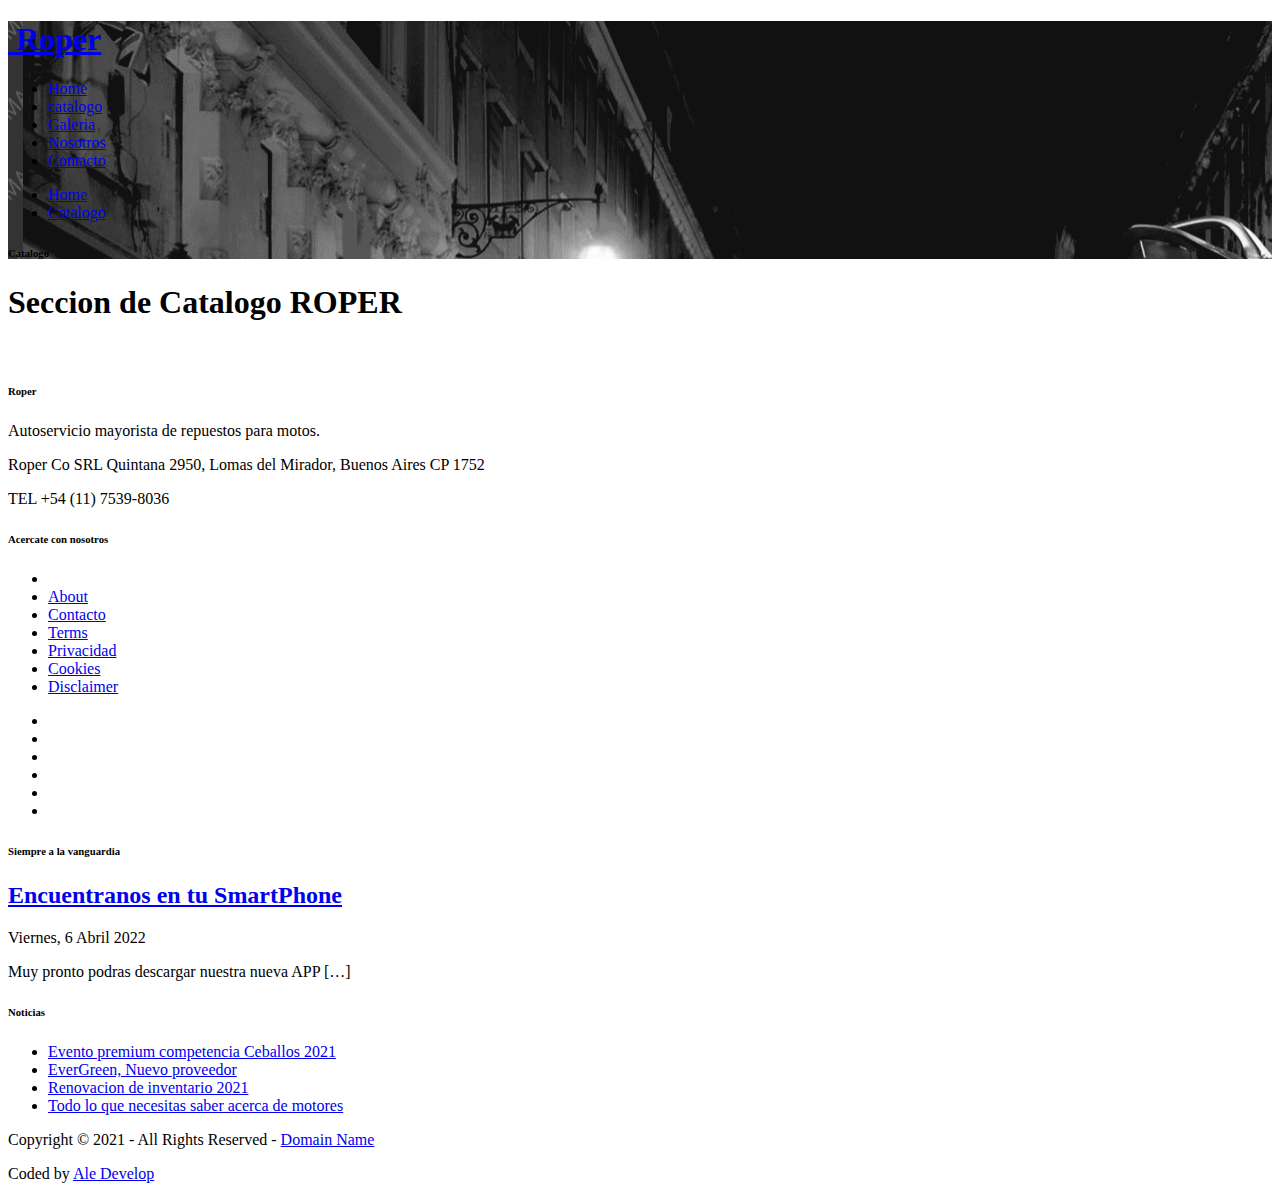
==== pages/catalogo.html @ 09e46a7c "Add files via upload" ====
<!DOCTYPE html>
<!--
Template Name: Roper
Author: <a href="_blank">Ale Code</a>
Author URI: Ale-Test
Licence: Contenido pertenece a Roper y afines
Licence URI: N/D
-->
<html lang="">
<!-- To declare your language - read more here: https://www.w3.org/International/questions/qa-html-language-declarations -->
<head>
<title>Roper | Pages | Catalogo</title>
<meta charset="utf-8">
<meta name="viewport" content="width=device-width, initial-scale=1.0, maximum-scale=1.0, user-scalable=no">
<link href="../layout/styles/layout.css" rel="stylesheet" type="text/css" media="all">
</head>
<body id="top">
<!-- ################################################################################################ -->
<!-- ################################################################################################ -->
<!-- ################################################################################################ -->
<!-- Top Background Image Wrapper -->
<div class="bgded overlay" style="background-image:url('../images/demo/backgrounds/01.png');"> 
  <!-- ################################################################################################ -->
  <div class="wrapper row1">
    <header id="header" class="hoc clear"> 
      <!-- ################################################################################################ -->
      <div id="logo" class="fl_left">
        <h1><a href="../index.html"><img src="../images/demo/backgrounds/LO_Head.png" alt=""> Roper</a></h1>
      </div>
      <nav id="mainav" class="fl_right">
        <ul class="clear">
          <li><a href="../index.html">Home</a></li>
          <li class="active"><a href="catalogo.html">catalogo </a></li>

          <!-- <li><a class="drop" href="#">Dropdown</a> -->
          <li><a href="gallery.html">Galeria </a>

          </li>
          <li><a href="nosotros.html">Nosotros </a></li>
          <li><a href="contacto.html">Contacto </a></li>
        </ul>
      </nav>
      <!-- ################################################################################################ -->
    </header>
  </div>
  <!-- ################################################################################################ -->
  <!-- ################################################################################################ -->
  <!-- ################################################################################################ -->
  <section id="breadcrumb" class="hoc clear"> 
    <!-- ################################################################################################ -->
    <ul>
      <li><a href="#">Home</a></li>
      <li><a href="#">Catalogo</a></li>
    </ul>
    <!-- ################################################################################################ -->
    <h6 class="heading">Catalogo</h6>
    <!-- ################################################################################################ -->
  </section>
  <!-- ################################################################################################ -->
</div>
<!-- End Top Background Image Wrapper -->
<!-- ################################################################################################ -->
<!-- ################################################################################################ -->
<!-- ################################################################################################ -->
<div class="wrapper row3">
  <main class="hoc container clear"> 
    <!-- main body -->
    <!-- ################################################################################################ -->
    <div class="content"> 
      <!-- ################################################################################################ -->
      <h1>Seccion de Catalogo ROPER</h1>
      
      <img src="../images/demo/logos/silkone_catalog.png" alt="">
      
      
      
      <!-- ################################################################################################ -->
    </div>
    <!-- ################################################################################################ -->
    <!-- / main body -->
    <div class="clear"></div>
  </main>
</div>
<!-- ################################################################################################ -->
<!-- ################################################################################################ -->
<!-- ################################################################################################ -->
<div class="wrapper row4">
  <footer id="footer" class="hoc clear"> 
    <!-- ################################################################################################ -->
    <div class="one_quarter first">
      <h6 class="heading">Roper</h6>
      <p>Autoservicio mayorista de repuestos para motos.</p>
      <p>Roper Co SRL
        Quintana 2950, Lomas del Mirador, Buenos Aires
        CP 1752
      <p>TEL +54 (11) 7539-8036</p>
      </p>
      <p>

      </p>
    </div>
    <div class="one_quarter">
      <h6 class="heading">Acercate con nosotros</h6>
      <nav>
        <ul class="nospace">
          <li><a href="index.html"><i class="fa fa-lg fa-home"></i></a></li>
          <li><a href="trayectoria.html">About</a></li>
          <li><a href="contacto.html">Contacto</a></li>
          <li><a href="#">Terms</a></li>
          <li><a href="#">Privacidad</a></li>
          <li><a href="#">Cookies</a></li>
          <li><a href="#">Disclaimer</a></li>
        </ul>
      </nav>
      <ul class="faico clear">
        <li><a target="_blank" class="faicon-facebook" href="https://www.facebook.com/Roperargentina-101329245364672"><i class="fa fa-facebook"></i></a></li>
        <li><a target="_blank" class="faicon-twitter" href="#"><i class="fa fa-twitter"></i></a></li>
        <li><a target="_blank" class="faicon-dribble" href="#"><i class="fa fa-dribbble"></i></a></li>
        <li><a target="_blank" class="faicon-linkedin" href="#"><i class="fa fa-linkedin"></i></a></li>
        <li><a target="_blank" class="faicon-google-plus" href="#"><i class="fa fa-google-plus"></i></a></li>
        <li><a target="_blank" class="faicon-vk" href="#"><i class="fa fa-vk"></i></a></li>
      </ul>
    </div>
    <div class="one_quarter">
      <h6 class="heading">Siempre a la vanguardia</h6>
      <article>
        <h2 class="nospace font-x1"><a href="#">Encuentranos en tu SmartPhone</a></h2>
        <time class="font-xs" datetime="2045-04-06">Viernes, 6 Abril 2022</time>
        <p>Muy pronto podras descargar nuestra nueva APP [&hellip;]</p>
      </article>
    </div>
    <div class="one_quarter">
      <h6 class="heading">Noticias</h6>
      <ul class="nospace linklist">
        <li><a href="#">Evento premium competencia Ceballos 2021</a></li>
        <li><a href="#">EverGreen, Nuevo proveedor</a></li>
        <li><a href="#">Renovacion de inventario 2021</a></li>
        <li><a href="#">Todo lo que necesitas saber acerca de motores</a></li>
      </ul>
    </div>
    <!-- ################################################################################################ -->
  </footer>
</div>
<!-- ################################################################################################ -->
<!-- ################################################################################################ -->
<!-- ################################################################################################ -->
<div class="wrapper row5">
  <div id="copyright" class="hoc clear"> 
    <!-- ################################################################################################ -->
    <p class="fl_left">Copyright &copy; 2021 - All Rights Reserved - <a href="#">Domain Name</a></p>
    <p class="fl_right">Coded by <a target="_blank" href="_blank/" title="Website InCorp ">Ale Develop</a></p>
    <!-- ################################################################################################ -->
  </div>
</div>
<!-- ################################################################################################ -->
<!-- ################################################################################################ -->
<!-- ################################################################################################ -->
<a id="backtotop" href="#top"><i class="fa fa-chevron-up"></i></a>
<!-- JAVASCRIPTS -->
<script src="../layout/scripts/jquery.min.js"></script>
<script src="../layout/scripts/jquery.backtotop.js"></script>
<script src="../layout/scripts/jquery.mobilemenu.js"></script>
</body>
</html>
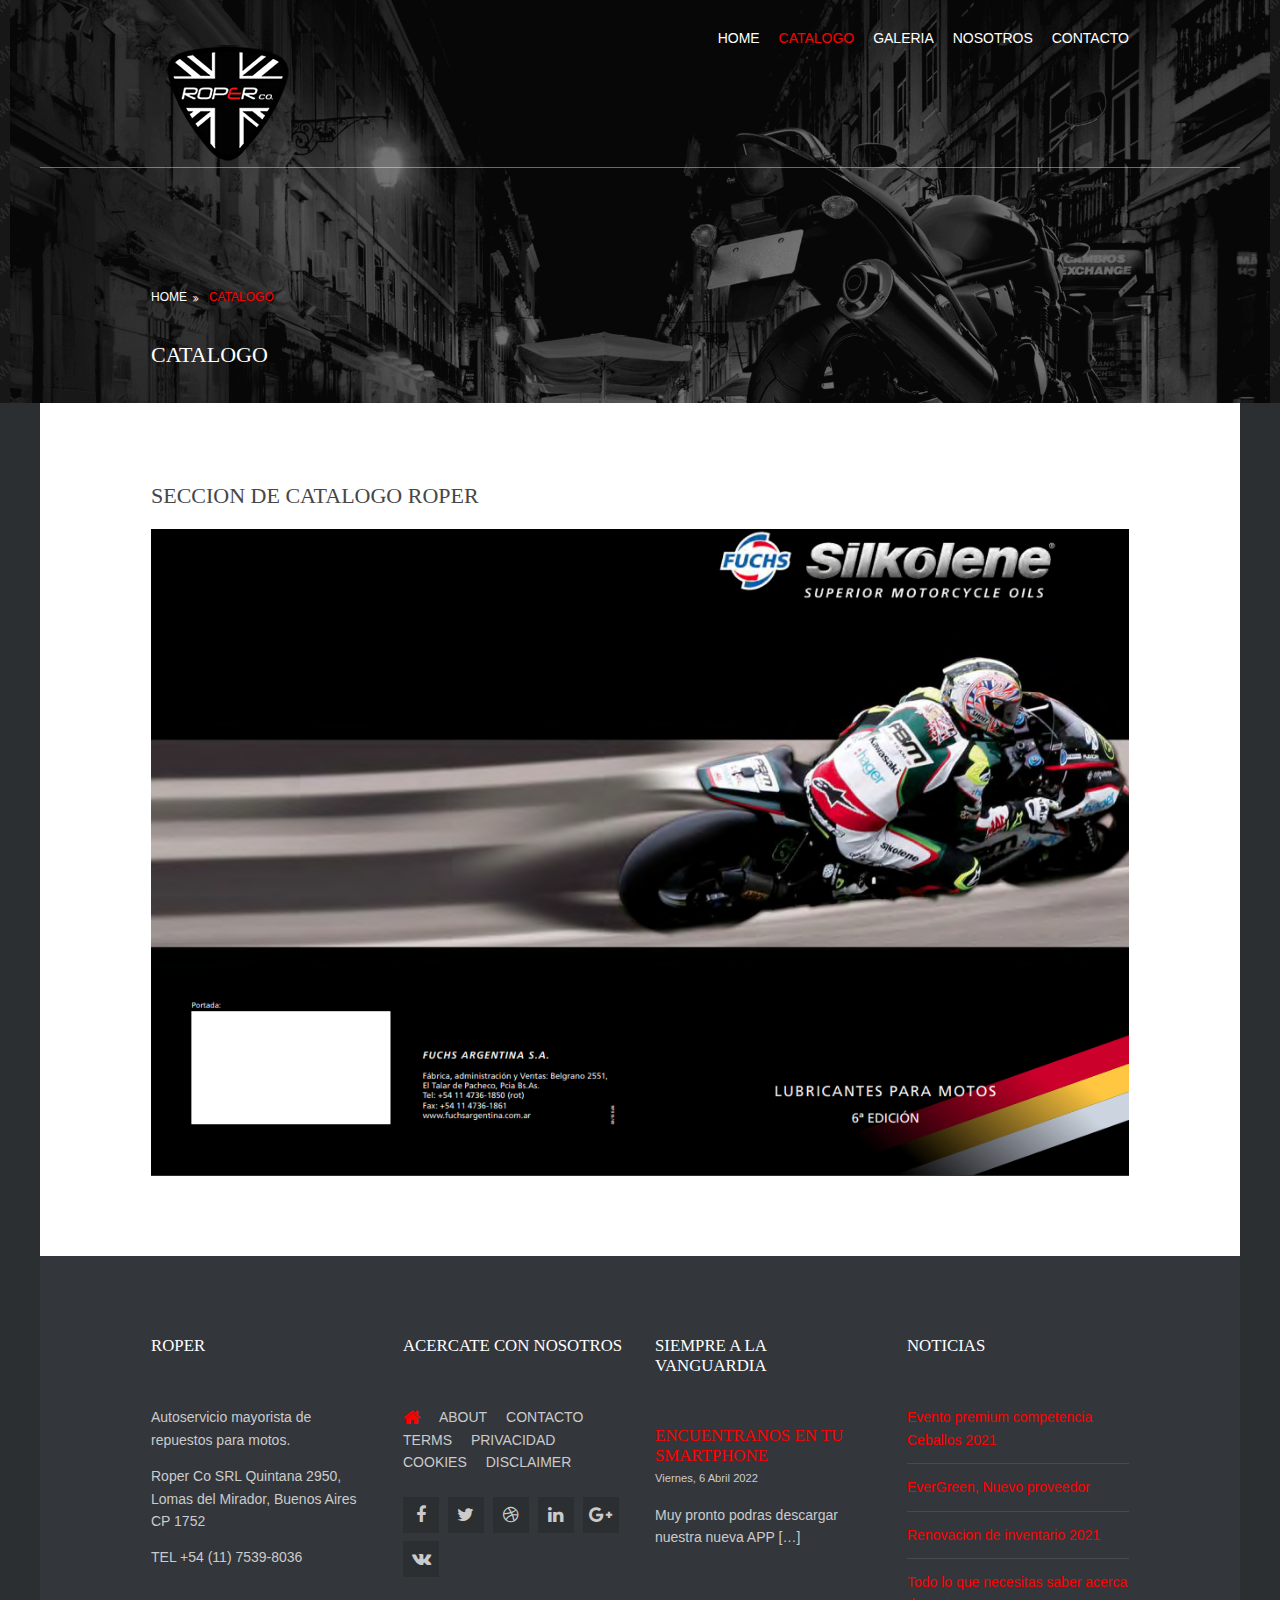
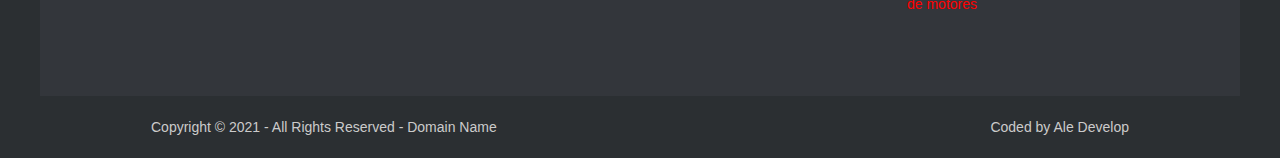
==== commit b325d41f: "upd2104180207" ====
--- a/pages/catalogo.html
+++ b/pages/catalogo.html
@@ -25,7 +25,7 @@
     <header id="header" class="hoc clear"> 
       <!-- ################################################################################################ -->
       <div id="logo" class="fl_left">
-        <h1><a href="../index.html"><img src="../images/demo/backgrounds/LO_Head.png" alt=""> Roper</a></h1>
+        <h1><a href="../index.html"><img src="../images/demo/home/logo-roper-solo.png" alt=""> </a></h1>
       </div>
       <nav id="mainav" class="fl_right">
         <ul class="clear">
--- a/layout/styles/layout.css
+++ b/layout/styles/layout.css
@@ -0,0 +1,571 @@
+@charset "utf-8";
+/*
+Template Name: Roper
+Author: <a href="#">Ale</a>
+Author URI: #
+Licence: Reserved
+Licence URI: #
+File: Framework CSS
+*/
+
+@import url("font-awesome.min.css");
+@import url("framework.css");
+
+/* Rows
+--------------------------------------------------------------------------------------------------------------- */
+.row1{border-bottom:1px solid;}
+.row2, .row2 a{}
+.row3, .row3 a{}
+.row4, .row4 a{}
+.row5, .row5 a{}
+
+
+/* Header
+--------------------------------------------------------------------------------------------------------------- */
+#header{}
+
+#header #logo{margin:30px 0 0 0;}
+#header #logo h1{margin:0; padding:0; font-size:22px; text-transform:uppercase;}
+
+
+/* Page Intro
+--------------------------------------------------------------------------------------------------------------- */
+#pageintro{padding:200px 0;}
+
+#pageintro article{display:block; max-width:75%; margin:0 auto; text-align:center;}
+#pageintro article *{word-wrap:break-word;}
+#pageintro .heading{margin-bottom:20px; font-size:3rem;}
+#pageintro p:first-of-type{display:block; max-width:75%; margin:0 auto 30px;}
+#pageintro footer{margin-top:80px;}
+
+
+/* Content Area
+--------------------------------------------------------------------------------------------------------------- */
+.container{padding:80px 0;}
+
+/* Content */
+.container .content{}
+
+.sectiontitle{display:block; margin-bottom:80px; text-align:center;}
+.sectiontitle *{margin:0;}
+.sectiontitle .heading{display:inline-block; position:relative; padding-bottom:8px;}
+.sectiontitle .heading::after{display:block; position:absolute; bottom:0; left:50%; width:50px; height:2px; margin-left:-25px; content:"";}
+
+.videocontainer iframe{border:none; border-width:0;}
+.videocontainer figcaption{margin-top:10px;}
+
+.services{text-align:center;}
+.services li article{padding:30px 20px;}
+.services li article *{margin:0; padding:0;}
+.services li article i{margin-bottom:20px;}
+.services li article .heading{margin-bottom:15px; font-size:1.2rem;}
+
+.pricelist{display:block; max-width:480px; text-align:center; border:1px solid;}
+.pricelist > li *{margin:0;}
+.pricelist > li{padding:10px;}
+/* This can be specifically defined as the first two elements will always be there */
+.pricelist > li:nth-child(3){padding-top:30px;}
+/* We have used class="last", as there could be more than the default amount of <li> elements, which would mean using nth-child would be wrong if the individual lists displayed different amounts */
+/* If a fixed amount is shown (as in the default template - 8 <li> elements) you can use: .pricelist > li:nth-child(7){padding-top:30px;} */
+.pricelist > li.last{padding-bottom:30px;}
+.pricelist > li:first-child, .pricelist > li:nth-child(2), .pricelist > li:last-child{padding:20px 10px;}
+.pricelist > li:first-child{line-height:1;}
+.pricelist > li:first-child strong{font-size:2.8rem; letter-spacing:-3px;}
+.pricelist > li:first-child em{font-size:.8rem; text-transform:uppercase; font-style:normal;}
+.pricelist > li:nth-child(2){font-size:1.2rem; text-transform:uppercase;}
+.pricelist > li:last-child{border-top:1px solid;}
+.pricelist > li:last-child > p:first-of-type{margin-bottom:10px; font-size:.8rem; text-transform:uppercase;}
+
+.team figure{display:block; position:relative; max-width:320px;}
+.team > figure:last-child{margin-bottom:0;}/* Used when elements stack in smaller viewports */
+.team figure figcaption{padding-top:15px; text-align:center;}
+.team figure figcaption *{margin:0; line-height:1;}
+.team figure figcaption .heading{margin-bottom:8px; font-size:1.2rem;}
+.team figure figcaption em{display:block; font-size:.8rem; font-style:normal;}
+.team figure figcaption footer{margin-top:15px;}
+.team figure figcaption footer .faico li{margin:0 5px;}
+.team figure figcaption footer .faico li a{width:auto; height:auto; line-height:normal; font-size:14px;}
+
+.testimonials{}
+.testimonials article{max-width:55%; margin:0 auto; text-align:center;}
+.testimonials article *{margin:0; padding:0;}
+.testimonials article img{margin-bottom:20px; border-radius:50%;}
+.testimonials article blockquote{margin-bottom:20px;}
+.testimonials article .heading{}
+.testimonials article em{display:block; margin-top:-5px; font-size:.8rem; font-style:normal;}
+
+.latest{}
+.latest article{}
+.latest article figure{display:block; position:relative; margin-bottom:30px;}
+.latest article figure img{}
+.latest article .txtwrap{}
+.latest article .txtwrap .heading{margin:0; font-size:1.2rem;}
+.latest article .txtwrap .meta{}
+.latest article .txtwrap .meta li{display:inline-block; font-size:.8rem;}
+.latest article .txtwrap .meta li::after{margin-left:5px; content:"|";}
+.latest article .txtwrap .meta li:last-child::after{margin:0; content:"";}
+.latest article .txtwrap p{}
+.latest article .txtwrap footer{}
+
+#stats{text-align:center;}
+#stats li *{margin:0; padding:0;}
+#stats li:last-child{margin-bottom:0;}/* Used when elements stack in small viewports */
+#stats li i{margin-bottom:30px;}
+#stats li p:first-of-type{margin-bottom:15px; text-transform:uppercase;}
+#stats li p:last-of-type{font-size:1.6rem;}
+
+/* Comments */
+#comments ul{margin:0 0 40px 0; padding:0; list-style:none;}
+#comments li{margin:0 0 10px 0; padding:15px;}
+#comments .avatar{float:right; margin:0 0 10px 10px; padding:3px; border:1px solid;}
+#comments address{font-weight:bold;}
+#comments time{font-size:smaller;}
+#comments .comcont{display:block; margin:0; padding:0;}
+#comments .comcont p{margin:10px 5px 10px 0; padding:0;}
+
+#comments form{display:block; width:100%;}
+#comments input, #comments textarea{width:100%; padding:10px; border:1px solid;}
+#comments textarea{overflow:auto;}
+#comments div{margin-bottom:15px;}
+#comments input[type="submit"], #comments input[type="reset"]{display:inline-block; width:auto; min-width:150px; margin:0; padding:8px 5px; cursor:pointer;}
+
+/* Sidebar */
+.container .sidebar{}
+
+.sidebar .sdb_holder{margin-bottom:50px;}
+.sidebar .sdb_holder:last-child{margin-bottom:0;}
+
+
+/* Footer
+--------------------------------------------------------------------------------------------------------------- */
+#footer{padding:80px 0;}
+
+#footer .heading{margin-bottom:50px; font-size:1.2rem;}
+
+#footer nav{margin-bottom:15px; text-transform:uppercase;}
+#footer nav ul{}
+#footer nav ul li{display:inline-block; margin-right:15px;}
+#footer nav ul li:last-child{margin-right:0;}
+
+#footer .linklist li{display:block; margin-bottom:12px; padding:0 0 12px 0; border-bottom:1px solid;}
+#footer .linklist li:last-child{margin:0; padding:0; border:none;}
+#footer .linklist li::before, #footer .linklist li::after{display:table; content:"";}
+#footer .linklist li, #footer .linklist li::after{clear:both;}
+
+
+/* Copyright
+--------------------------------------------------------------------------------------------------------------- */
+#copyright{padding:20px 0;}
+#copyright *{margin:0; padding:0;}
+
+
+/* Transition Fade
+This gives a smooth transition to "ALL" elements used in the layout - other than the navigation form used in mobile devices
+If you don't want it to fade all elements, you have to list the ones you want to be faded individually
+Delete it completely to stop fading
+--------------------------------------------------------------------------------------------------------------- */
+*, *::before, *::after{transition:all .28s ease-in-out;}
+#mainav form *{transition:none !important;}
+
+
+/* ------------------------------------------------------------------------------------------------------------ */
+/* ------------------------------------------------------------------------------------------------------------ */
+/* ------------------------------------------------------------------------------------------------------------ */
+/* ------------------------------------------------------------------------------------------------------------ */
+/* ------------------------------------------------------------------------------------------------------------ */
+
+
+/* Navigation
+--------------------------------------------------------------------------------------------------------------- */
+nav ul, nav ol{margin:0; padding:0; list-style:none;}
+
+#mainav, #breadcrumb, .sidebar nav{line-height:normal;}
+#mainav .drop::after, #mainav li li .drop::after, #breadcrumb li a::after, .sidebar nav a::after{position:absolute; font-family:"FontAwesome"; font-size:10px; line-height:10px;}
+
+/* Top Navigation */
+#mainav{}
+#mainav ul{text-transform:uppercase;}
+#mainav ul ul{z-index:9999; position:absolute; width:180px; text-transform:none;}
+#mainav ul ul ul{left:180px; top:0;}
+#mainav li{display:inline-block; position:relative; margin:0 15px 0 0; padding:0;}
+#mainav li:last-child{margin-right:0;}
+#mainav li li{width:100%; margin:0;}
+#mainav li a{display:block; padding:30px 0;}
+#mainav li li a{border:solid; border-width:0 0 1px 0;}
+#mainav .drop{padding-left:15px;}
+#mainav li li a, #mainav li li .drop{display:block; margin:0; padding:10px 15px;}
+#mainav .drop::after, #mainav li li .drop::after{content:"\f0d7";}
+#mainav .drop::after{top:35px; left:5px;}
+#mainav li li .drop::after{top:15px; left:5px;}
+#mainav ul ul{visibility:hidden; opacity:0;}
+#mainav ul li:hover > ul{visibility:visible; opacity:1;}
+
+#mainav form{display:none; margin:0; padding:0;}
+#mainav form select, #mainav form select option{display:block; cursor:pointer; outline:none;}
+#mainav form select{width:100%; padding:5px; border:1px solid;}
+#mainav form select option{margin:5px; padding:0; border:none;}
+
+/* Breadcrumb */
+#breadcrumb{padding:120px 0 15px;}
+#breadcrumb ul{margin:0 0 30px 0; padding:0 0 8px 0; list-style:none; text-transform:uppercase;}
+#breadcrumb li{display:inline-block; margin:0 6px 0 0; padding:0;}
+#breadcrumb li a{display:block; position:relative; margin:0; padding:0 12px 0 0; font-size:12px;}
+#breadcrumb li a::after{top:3px; right:0; content:"\f101";}
+#breadcrumb li:last-child a{margin:0; padding:0;}
+#breadcrumb li:last-child a::after{display:none;}
+
+/* Sidebar Navigation */
+.sidebar nav{display:block; width:100%;}
+.sidebar nav li{margin:0 0 3px 0; padding:0;}
+.sidebar nav a{display:block; position:relative; margin:0; padding:5px 10px 5px 15px; text-decoration:none; border:solid; border-width:0 0 1px 0;}
+.sidebar nav a::after{top:9px; left:5px; content:"\f101";}
+.sidebar nav ul ul a{padding-left:35px;}
+.sidebar nav ul ul a::after{left:25px;}
+.sidebar nav ul ul ul a{padding-left:55px;}
+.sidebar nav ul ul ul a::after{left:45px;}
+
+/* Pagination */
+.pagination{display:block; width:100%; text-align:center; clear:both;}
+.pagination li{display:inline-block; margin:0 2px 0 0;}
+.pagination li:last-child{margin-right:0;}
+.pagination a, .pagination strong{display:block; padding:8px 11px; border:1px solid; background-clip:padding-box; font-weight:normal;}
+
+/* Back to Top */
+#backtotop{z-index:999; display:inline-block; position:fixed; visibility:hidden; bottom:20px; right:20px; width:36px; height:36px; line-height:36px; font-size:16px; text-align:center; opacity:.2;}
+#backtotop i{display:block; width:100%; height:100%; line-height:inherit;}
+#backtotop.visible{visibility:visible; opacity:.5;}
+#backtotop:hover{opacity:1;}
+
+
+/* Tables
+--------------------------------------------------------------------------------------------------------------- */
+table, th, td{border:1px solid; border-collapse:collapse; vertical-align:top;}
+table, th{table-layout:auto;}
+table{width:100%; margin-bottom:15px;}
+th, td{padding:5px 8px;}
+td{border-width:0 1px;}
+
+
+/* Gallery
+--------------------------------------------------------------------------------------------------------------- */
+#gallery{display:block; width:100%; margin-bottom:50px;}
+#gallery figure figcaption{display:block; width:100%; clear:both;}
+#gallery li{margin-bottom:30px;}
+
+
+/* Font Awesome Social Icons
+--------------------------------------------------------------------------------------------------------------- */
+.faico{margin:0; padding:0; list-style:none;}
+.faico li{display:inline-block; margin:8px 5px 0 0; padding:0; line-height:normal;}
+.faico li:last-child{margin-right:0;}
+.faico a{display:inline-block; width:36px; height:36px; line-height:36px; font-size:18px; text-align:center;}
+
+.faico a{color:inherit;}
+.faico a:hover{}
+
+.faicon-dribble:hover{color:#EA4C89;}
+.faicon-facebook:hover{color:#3B5998;}
+.faicon-google-plus:hover{color:#DB4A39;}
+.faicon-linkedin:hover{color:#0E76A8;}
+.faicon-twitter:hover{color:#00ACEE;}
+.faicon-vk:hover{color:#4E658E;}
+
+
+/* ------------------------------------------------------------------------------------------------------------ */
+/* ------------------------------------------------------------------------------------------------------------ */
+/* ------------------------------------------------------------------------------------------------------------ */
+/* ------------------------------------------------------------------------------------------------------------ */
+/* ------------------------------------------------------------------------------------------------------------ */
+
+
+/* Colours
+--------------------------------------------------------------------------------------------------------------- */
+body{color:#CBCBCB; background-color:#2B2F32;}
+a{color:#FE0000;}
+a:active, a:focus{background:transparent;}/* IE10 + 11 Bugfix - prevents grey background */
+hr, .borderedbox{border-color:#D7D7D7;}
+label span{color:#FF0000; background-color:inherit;}
+input:focus, textarea:focus, *:required:focus{border-color:#56AED4;}
+
+.overlay{color:#FFFFFF; background-color:inherit;}
+.overlay::after{color:inherit; background-color:rgba(0,0,0,.55);}
+.overlay.light{color:#474747;}
+.overlay.light::after{background-color:rgba(255,255,255,.8);}
+
+.btn, .btn.inverse:hover{color:#FFFFFF; background-color:#FE0000; border-color:#FE0000;}
+.btn:hover, .btn.inverse{color:inherit; background-color:transparent; border-color:inherit;}
+
+.imgover:hover::before{background:rgba(0,0,0,.55);}
+.imgover, .imgover:hover::after{color:#FFFFFF;}
+
+
+/* Rows */
+.row1{color:#FFFFFF; border-color:rgba(255,255,255,.4);}
+.row2{color:#474747; background-color:#FAFAFA;}
+.row3{color:#474747; background-color:#FFFFFF;}
+.row4{color:#CBCBCB; background-color:#33363B;}
+.row5, .row5 a{color:#CBCBCB; background-color:#2B2F32;}
+
+
+/* Header */
+#header a{color:inherit;}
+
+
+/* Content Area */
+.sectiontitle .heading::after{background-color:#FE0000;}
+
+.services li article{color:inherit; background-color:inherit;}
+.services li article a{color:inherit;}
+.services li article:hover{color:inherit; background-color:#FFFFFF; box-shadow:0px 0px 15px rgba(0,0,0,.2);}
+.services li article:hover > a{color:#FE0000;}
+
+.pricelist{background-color:#FFFFFF;}
+.pricelist > li:nth-child(2){color:#FFFFFF; background-color:#2B2F32;}
+.pricelist, .pricelist > li:last-child{border-color:#D7D7D7;}
+.pricelist:hover, .pricelist.bargain{box-shadow:0px 0px 15px rgba(0,0,0,.2);}
+
+
+/* Footer */
+#footer .heading{color:#FFFFFF;}
+#footer hr, #footer .borderedbox, #footer .linklist li{border-color:rgba(255,255,255,.1);}
+
+#footer nav a{color:inherit;}
+#footer nav li:first-child a, #footer nav a:hover{color:#FE0000;}
+
+#footer .faico a{color:inherit; background-color:#2B2F32;}
+#footer .faico a:hover{color:#FFFFFF;}
+#footer .faicon-dribble:hover{background-color:#EA4C89;}
+#footer .faicon-facebook:hover{background-color:#3B5998;}
+#footer .faicon-google-plus:hover{background-color:#DB4A39;}
+#footer .faicon-linkedin:hover{background-color:#0E76A8;}
+#footer .faicon-twitter:hover{background-color:#00ACEE;}
+#footer .faicon-vk:hover{background-color:#4E658E;}
+
+
+/* Navigation */
+#mainav li a{color:#FFFFFF;}
+#mainav .active a, #mainav a:hover, #mainav li:hover > a{color:#FE0000; background-color:inherit;}
+#mainav li li a, #mainav .active li a{color:#FFFFFF; background-color:rgba(51,54,59,.65)/* #33363B */; border-color:rgba(51,54,59,.65)/* #33363B */;}
+#mainav li li:hover > a, #mainav .active .active > a{color:#FFFFFF; background-color:#FE0000;}
+#mainav form select{color:#FFFFFF; background-color:#2B2F32; border-color:rgba(255,255,255,.2);/* #FFFFFF */}
+
+#breadcrumb a{color:inherit; background-color:inherit;}
+#breadcrumb li:last-child a{color:#FE0000;}
+
+.container .sidebar nav a{color:inherit; border-color:#D7D7D7;}
+.container .sidebar nav a:hover{color:#FE0000;}
+
+.pagination a, .pagination strong{border-color:#D7D7D7;}
+.pagination .current *{color:#FFFFFF; background-color:#FE0000;}
+
+#backtotop{color:#FFFFFF; background-color:#FE0000;}
+
+
+/* Tables + Comments */
+table, th, td, #comments .avatar, #comments input, #comments textarea{border-color:#D7D7D7;}
+#comments input:focus, #comments textarea:focus, #comments *:required:focus{border-color:#FE0000;}
+th{color:#FFFFFF; background-color:#373737;}
+tr, #comments li, #comments input[type="submit"], #comments input[type="reset"]{color:inherit; background-color:#FBFBFB;}
+tr:nth-child(even), #comments li:nth-child(even){color:inherit; background-color:#F7F7F7;}
+table a, #comments a{background-color:inherit;}
+
+
+/* ------------------------------------------------------------------------------------------------------------ */
+/* ------------------------------------------------------------------------------------------------------------ */
+/* ------------------------------------------------------------------------------------------------------------ */
+/* ------------------------------------------------------------------------------------------------------------ */
+/* ------------------------------------------------------------------------------------------------------------ */
+
+
+/* Media Queries
+--------------------------------------------------------------------------------------------------------------- */
+@-ms-viewport{width:device-width;}
+
+
+/* Max Wrapper Width - Laptop, Desktop etc.
+--------------------------------------------------------------------------------------------------------------- */
+@media screen and (min-width:978px){
+	.hoc{max-width:978px;}
+}
+
+
+/* Mobile Devices
+--------------------------------------------------------------------------------------------------------------- */
+@media screen and (max-width:900px){
+	.hoc{max-width:90%;}
+
+	#header{padding:30px 0;}
+	#header #logo{margin-top:3px;}
+
+	#mainav{}
+	#mainav ul{display:none;}
+	#mainav form{display:block;}
+
+	#breadcrumb{}
+
+	.container{}
+	#comments input[type="reset"]{margin-top:10px;}
+	.pagination li{display:inline-block; margin:0 5px 5px 0;}
+
+	#footer{}
+
+	#copyright{}
+	#copyright p:first-of-type{margin-bottom:10px;}
+}
+
+
+@media screen and (max-width:750px){
+	.imgl, .imgr{display:inline-block; float:none; margin:0 0 10px 0;}
+	.fl_left, .fl_right{display:block; float:none;}
+	.group .group > *:last-child, .clear .clear > *:last-child, .clear .group > *:last-child, .group .clear > *:last-child{margin-bottom:0;}/* Experimental - Needs more testing in different situations, stops double margin when stacking */
+	.one_half, .one_third, .two_third, .one_quarter, .two_quarter, .three_quarter{display:block; float:none; width:auto; margin:0 0 50px 0; padding:0;}
+
+	#header{text-align:center;}
+	#header #logo{margin:0 0 15px 0;}
+
+	.sectiontitle, .testimonials article{text-align:left;}
+	.testimonials article{max-width:none;}
+
+	#footer{padding-bottom:30px;}/* Not needed, just looks better. Compensates for the grid elements bottom margin when stacked */
+}
+
+
+/* Other
+--------------------------------------------------------------------------------------------------------------- */
+@media screen and (max-width:650px){
+	.scrollable{display:block; width:100%; margin:0 0 30px 0; padding:0 0 15px 0; overflow:auto; overflow-x:scroll;}
+	.scrollable table{margin:0; padding:0; white-space:nowrap;}
+
+	.inline li{display:block; margin-bottom:10px;}
+	.pushright li{margin-right:0;}
+
+
+	.font-x2{font-size:1.4rem;}
+	.font-x3{font-size:1.6rem;}
+
+	#pageintro article, #pageintro p:first-of-type{max-width:none; width:100%;}
+	#pageintro .heading{font-size:1.6rem;}
+}
+
+@keyframes slide {
+    0% { transform: translateX(0); }
+    10% { transform: translateX(0); }
+ 
+    15% { transform: translateX(-100%); }
+    30% { transform: translateX(-100%); }
+ 
+    35% { transform: translateX(-200%); }
+    50% { transform: translateX(-200%); }           
+ 
+    55% { transform: translateX(-300%); }
+    70% { transform: translateX(-300%); }
+ 
+    75% { transform: translateX(-400%); }
+    90% { transform: translateX(-400%); }
+ 
+    95% { transform: translateX(-500%); }
+    100% { transform: translateX(-500%); }
+}
+ 
+* { box-sizing: border-box; }
+ 
+html { scroll-behavior: smooth; }
+ 
+body {
+    font-family: sans-serif;
+}
+ 
+.wrapper {
+    max-width: 1200px;
+    margin: 0 auto;
+}
+ 
+.slider {
+    position: relative;
+}
+ 
+.slides {
+    position: relative;
+    display: flex;
+    overflow: hidden;
+}
+ 
+.slide {
+    width: 100vw;
+    flex-shrink: 0;
+    animation-name: slide;
+    animation-duration: 20s;
+    animation-iteration-count: infinite;
+    animation-timing-function: linear;
+}
+ 
+.slides:hover .slide {
+    animation-play-state: paused;
+}
+ 
+.slide img {
+    width: 100%;
+    vertical-align: top;
+}
+ 
+.slide a {
+    width: 100%;
+    display: inline-block;
+    position: relative;
+}
+ 
+.caption {
+    color: white;
+    text-shadow: 1px 1px black;
+    font-size: 8vw;
+    position: absolute;
+    bottom: 8vw;
+    right: 4vw;                                 
+}
+ 
+.slide:target {
+    animation-name: none;
+    position: absolute;
+    left: 0;
+    top: 0;
+    right: 0;
+    bottom: 0;
+    z-index: 50;
+}
+ 
+.slider-controler {         
+    position: absolute;
+    left: 0;
+    right: 0;
+    bottom: 0;
+    text-align: center;
+    padding: 5px;
+    background-color: rgba(0,0,0,0.5);
+    z-index: 100;
+}
+ 
+.slider-controler li {
+    margin: 0 0.5rem;
+    display: inline-block;
+    vertical-align: top;
+}
+ 
+.slider-controler a {
+    display: inline-block;
+    vertical-align: top;            
+    text-decoration: none;
+    color: white;
+    font-size: 1.5rem;
+}
+ 
+@media only screen and (min-width: 1200px) {
+    .slide {
+        width: 1200px;
+    }
+ 
+    .caption {
+        font-size: 72px;
+        bottom: 96px;
+        right: 50px; 
+    }
+}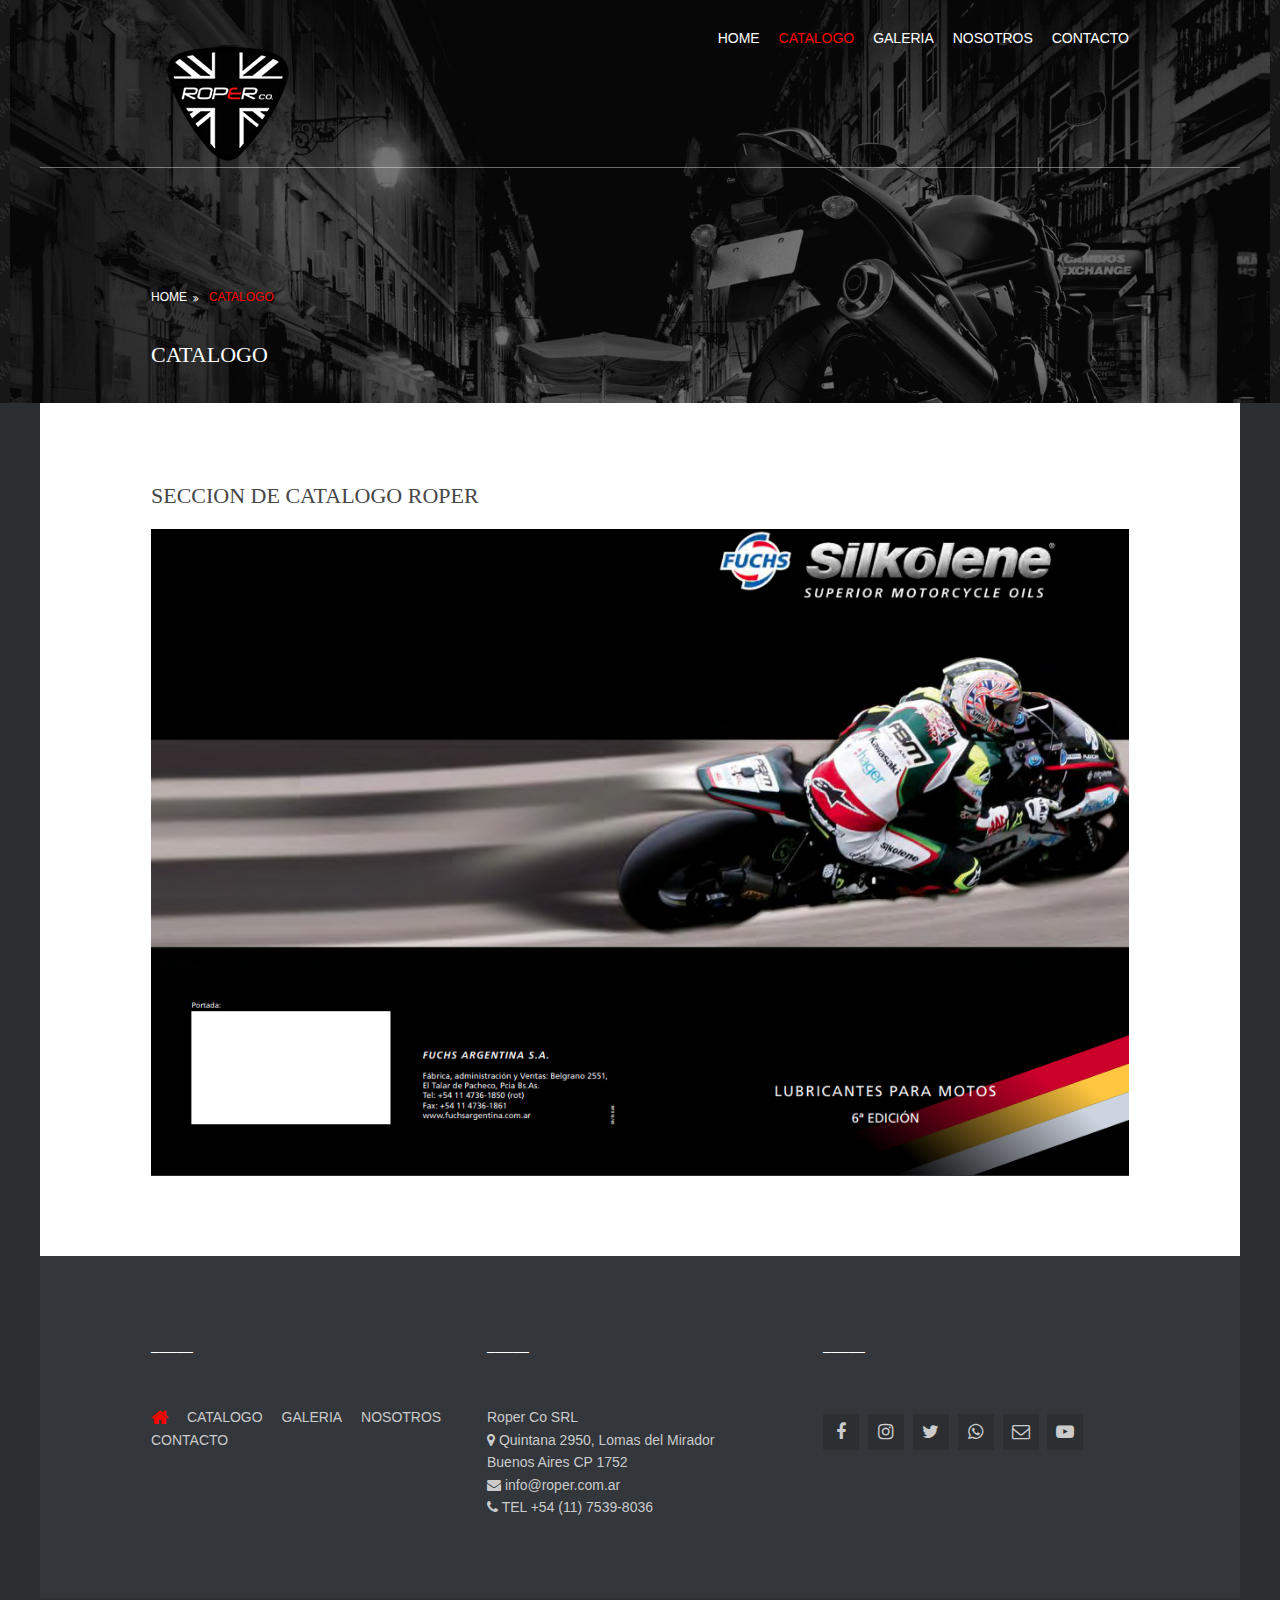
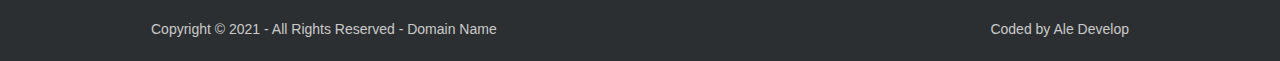
==== commit 64e73113: "upd180420211544" ====
--- a/pages/catalogo.html
+++ b/pages/catalogo.html
@@ -87,56 +87,44 @@
 <div class="wrapper row4">
   <footer id="footer" class="hoc clear"> 
     <!-- ################################################################################################ -->
-    <div class="one_quarter first">
-      <h6 class="heading">Roper</h6>
-      <p>Autoservicio mayorista de repuestos para motos.</p>
-      <p>Roper Co SRL
-        Quintana 2950, Lomas del Mirador, Buenos Aires
-        CP 1752
-      <p>TEL +54 (11) 7539-8036</p>
-      </p>
-      <p>
-
-      </p>
-    </div>
-    <div class="one_quarter">
-      <h6 class="heading">Acercate con nosotros</h6>
+    <div class="one_third first">
+      <h6 class="heading"> _____ </h6>
       <nav>
         <ul class="nospace">
-          <li><a href="index.html"><i class="fa fa-lg fa-home"></i></a></li>
-          <li><a href="trayectoria.html">About</a></li>
+          <li><a href="../index.html"><i class="fa fa-lg fa-home"></i></a></li>
+          <li><a href="catalogo.html">Catalogo</a></li>
+          <li><a href="gallery.html">Galeria</a></li>
+          <li><a href="nosotros.html">Nosotros</a></li>
           <li><a href="contacto.html">Contacto</a></li>
-          <li><a href="#">Terms</a></li>
-          <li><a href="#">Privacidad</a></li>
-          <li><a href="#">Cookies</a></li>
-          <li><a href="#">Disclaimer</a></li>
-        </ul>
+        </ul> 
       </nav>
-      <ul class="faico clear">
-        <li><a target="_blank" class="faicon-facebook" href="https://www.facebook.com/Roperargentina-101329245364672"><i class="fa fa-facebook"></i></a></li>
-        <li><a target="_blank" class="faicon-twitter" href="#"><i class="fa fa-twitter"></i></a></li>
-        <li><a target="_blank" class="faicon-dribble" href="#"><i class="fa fa-dribbble"></i></a></li>
-        <li><a target="_blank" class="faicon-linkedin" href="#"><i class="fa fa-linkedin"></i></a></li>
-        <li><a target="_blank" class="faicon-google-plus" href="#"><i class="fa fa-google-plus"></i></a></li>
-        <li><a target="_blank" class="faicon-vk" href="#"><i class="fa fa-vk"></i></a></li>
+      
+    </div>
+    <div class="one_third">
+      <h6 class="heading"> _____ </h6>
+      <ul class="nospace">
+        
+        <li>Roper Co SRL</li>
+        <li><i class="fa fa-map-marker"></i> Quintana 2950, Lomas del Mirador</li>
+        <li>Buenos Aires CP 1752</li>
+        <li><i class="fa fa-envelope"></i> info@roper.com.ar</li>
+        <li><i class="fa fa-phone"></i> TEL +54 (11) 7539-8036</li>
+
       </ul>
     </div>
-    <div class="one_quarter">
-      <h6 class="heading">Siempre a la vanguardia</h6>
+    <div class="one_third">
+      <h6 class="heading"> _____ </h6>
       <article>
-        <h2 class="nospace font-x1"><a href="#">Encuentranos en tu SmartPhone</a></h2>
-        <time class="font-xs" datetime="2045-04-06">Viernes, 6 Abril 2022</time>
-        <p>Muy pronto podras descargar nuestra nueva APP [&hellip;]</p>
+        <ul class="faico clear">
+          <li><a target="_blank" class="faicon-facebook" href="https://www.facebook.com/Roperargentina-101329245364672"><i class="fa fa-facebook"></i></a></li>
+          <li><a target="_blank" class="faicon-instagram" href="https://www.instagram.com/roper.argentina/"><i class="fa fa-instagram"></i></a></li>
+          <li><a target="_blank" class="faicon-twitter" href="#"><i class="fa fa-twitter"></i></a></li>
+          <li><a target="_blank" class="faicon-whatsapp" href="#"><i class="fa fa-whatsapp"></i></a></li>
+          <li><a target="_blank" class="faicon-envelope-o" href="#"><i class="fa fa-envelope-o"></i></a></li>
+          <li><a target="_blank" class="faicon-youtube-play" href="#"><i class="fa fa-youtube-play"></i></a></li>
+          <!-- <li><a target="_blank" class="faicon-qrcode" href="#"><i class="fa fa-qrcode"></i></a></li> -->
+        </ul>
       </article>
-    </div>
-    <div class="one_quarter">
-      <h6 class="heading">Noticias</h6>
-      <ul class="nospace linklist">
-        <li><a href="#">Evento premium competencia Ceballos 2021</a></li>
-        <li><a href="#">EverGreen, Nuevo proveedor</a></li>
-        <li><a href="#">Renovacion de inventario 2021</a></li>
-        <li><a href="#">Todo lo que necesitas saber acerca de motores</a></li>
-      </ul>
     </div>
     <!-- ################################################################################################ -->
   </footer>
--- a/layout/styles/layout.css
+++ b/layout/styles/layout.css
@@ -52,6 +52,7 @@
 .sectiontitle .heading::after{display:block; position:absolute; bottom:0; left:50%; width:50px; height:2px; margin-left:-25px; content:"";}
 
 .videocontainer iframe{border:none; border-width:0;}
+.videocontainer iframe{width:350px; height: 220px;}
 .videocontainer figcaption{margin-top:10px;}
 
 .services{text-align:center;}
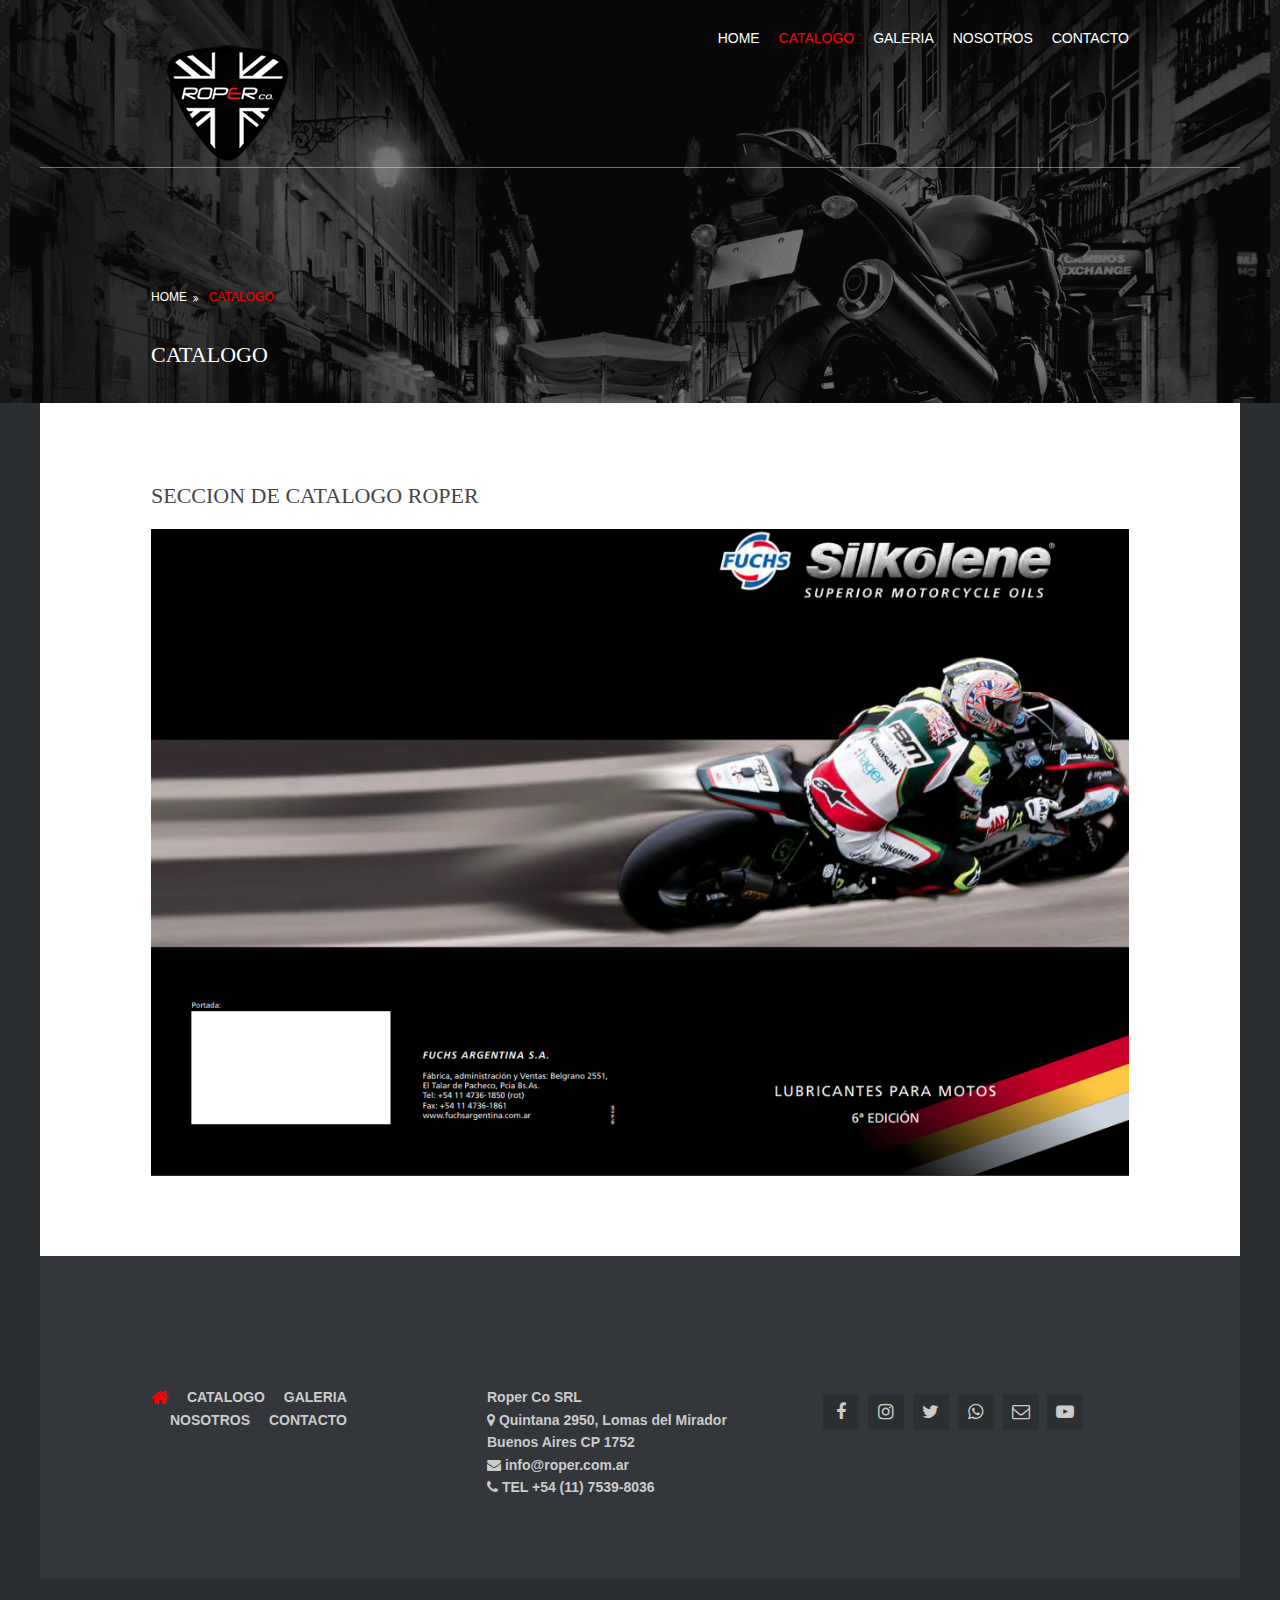
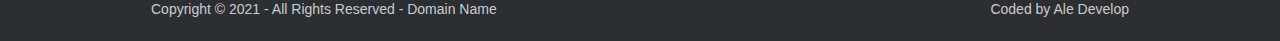
==== commit 9168754e: "upd2104190119" ====
--- a/pages/catalogo.html
+++ b/pages/catalogo.html
@@ -88,12 +88,16 @@
   <footer id="footer" class="hoc clear"> 
     <!-- ################################################################################################ -->
     <div class="one_third first">
-      <h6 class="heading"> _____ </h6>
+      <h6 class="heading"> </h6>
       <nav>
         <ul class="nospace">
           <li><a href="../index.html"><i class="fa fa-lg fa-home"></i></a></li>
           <li><a href="catalogo.html">Catalogo</a></li>
           <li><a href="gallery.html">Galeria</a></li>
+
+        </ul> 
+        <ul class="nospace">
+          <li></li>
           <li><a href="nosotros.html">Nosotros</a></li>
           <li><a href="contacto.html">Contacto</a></li>
         </ul> 
@@ -101,7 +105,7 @@
       
     </div>
     <div class="one_third">
-      <h6 class="heading"> _____ </h6>
+      <h6 class="heading"> </h6>
       <ul class="nospace">
         
         <li>Roper Co SRL</li>
@@ -113,7 +117,7 @@
       </ul>
     </div>
     <div class="one_third">
-      <h6 class="heading"> _____ </h6>
+      <h6 class="heading"> </h6>
       <article>
         <ul class="faico clear">
           <li><a target="_blank" class="faicon-facebook" href="https://www.facebook.com/Roperargentina-101329245364672"><i class="fa fa-facebook"></i></a></li>
--- a/layout/styles/layout.css
+++ b/layout/styles/layout.css
@@ -139,7 +139,7 @@
 
 /* Footer
 --------------------------------------------------------------------------------------------------------------- */
-#footer{padding:80px 0;}
+#footer{padding:80px 0;font-weight: bold;}
 
 #footer .heading{margin-bottom:50px; font-size:1.2rem;}
 
